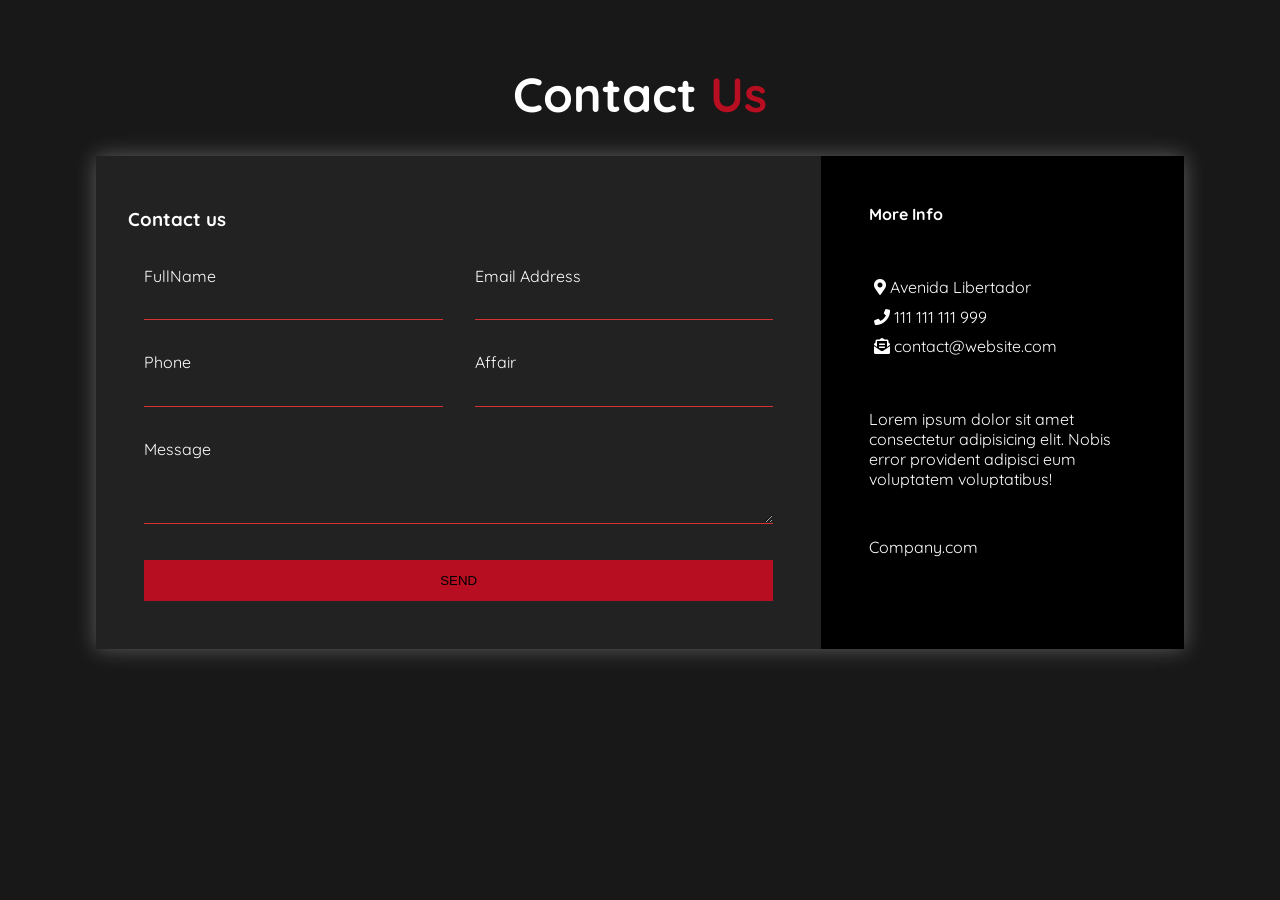
==== index.html @ 53869971 "First commit" ====
<!DOCTYPE html>
<html lang="en">
<head>
    <meta charset="UTF-8">
    <meta name="viewport" content="width=device-width, initial-scale=1.0">
    <title>Document</title>
    <!-- GOOGLE FONTS -->
    <link href="https://fonts.googleapis.com/css?family=Quicksand" rel="stylesheet">
    <!-- FONT AWESOME -->
    <link rel="stylesheet" href="https://use.fontawesome.com/releases/v5.8.1/css/all.css" integrity="sha384-50oBUHEmvpQ+1lW4y57PTFmhCaXp0ML5d60M1M7uH2+nqUivzIebhndOJK28anvf" crossorigin="anonymous">
    <!-- CUSTOM CSS -->
    <link rel="stylesheet" href="style.css">
</head>
<body>

    <div class="content">
        <h1 class="logo">Contact <span>Us</span></h1>

        <div class="contact-wrapper">
            <div class="contact-form">
                <h3>Contact us</h3>
                <form action="">
                    <p>
                        <label for="fullname">FullName</label>
                        <input type="text" name="fullname" id="fullname">
                    </p>
                    <p>
                        <label for="email">Email Address</label>
                        <input type="email" name="email">
                    </p>
                    <p>
                        <label for="phone">Phone</label>
                        <input type="tel" name="phone">
                    </p>
                    <p>
                        <label for="affair">Affair</label>
                        <input type="text" name="affair">
                    </p>
                    <p class="block">
                        <label for="message">Message</label>
                        <textarea name="message" rows="3"></textarea>
                    </p>
                    <p class="block">
                        <button type="submit">
                            Send
                        </button>
                    </p>
                </form>
            </div>
            <div class="contact-info">
                <h4>More Info</h4>
                <ul>
                    <li><i class="fas fa-map-marker-alt" aria-hidden="true"></i> Avenida Libertador</li>
                    <li><i class="fas fa-phone" aria-hidden="true"></i> 111 111 111 999</li>
                    <li><i class="fas fa-envelope-open-text" aria-hidden="true"></i> contact@website.com</li>
                </ul>
                <p>Lorem ipsum dolor sit amet consectetur adipisicing elit. Nobis error provident adipisci eum voluptatem voluptatibus!</p>
                <p>Company.com</p>
            </div>
        </div>

    </div>
    
</body>
</html>
---- style.css ----
* {
    box-sizing: border-box;
}

body {
    background: #181818;
    color: #fff;
    font-family: 'Quicksand', sans-serif;
    padding: 0 1.5em;
}

.content {
    max-width: 1170px;
    margin-left: auto;
    margin-right: auto;
    padding: 1.5em;
}

.logo {
    text-align: center;
    font-size: 3em;
}

.logo span {
    color: #b70e21;
}

.contact-wrapper {
    box-shadow: 0 0 20px 0 rgba(255, 255, 255, 0.3);
}

.contact-wrapper > * {
    padding: 1em;
}

.contact-form {
    background: #222222;
}

.contact-info {
    background: #000;
}

.contact-form form {
    display: grid;
    grid-template-columns: 1fr 1fr;
}

.contact-form form .block {
    grid-column: 1 / 3;
}

.contact-form form p {
    margin: 0;
    padding: 1em;
}

.contact-form form button,
.contact-form form input,
.contact-form form textarea {
    width: 100%;
    padding: .7em;
    border: none;
    background: none;
    outline: 0;
    border-bottom: 1px solid #d63031;
    color: #fff;
}

.contact-form form button {
    background: #b70e21;
    color: #000;
    border: 0;
    text-transform: uppercase;
    padding: 1em;
}

.contact-form form button:hover,
.contact-form form button:focus {
    background: #d63031;
    color: #fff;
    transition: background-color 1s ease-out;
    outline: 0;
}

.contact-info {
    background: #000;
}

.contact-info h4,
.contact-info ul,
.contact-info p {
    text-align: center;
    margin: 0 0 1rem 0;
}

.contact-info ul {
    list-style: none;
    padding: 0;
}

.contact-info ul li {
    padding: .3em;
}

/* LARGE SCREEN */
@media (min-width: 870px) {
    body {
        padding: 0 4rem;
    }

    .contact-wrapper {
        display: grid;
        grid-template-columns: 2fr 1fr;
    }

    .contact-wrapper > * {
        padding: 2rem;
    }

    .contact-info h4,
    .contact-info ul,
    .contact-info p {
        padding: 1rem;
        text-align: left;
    }
}
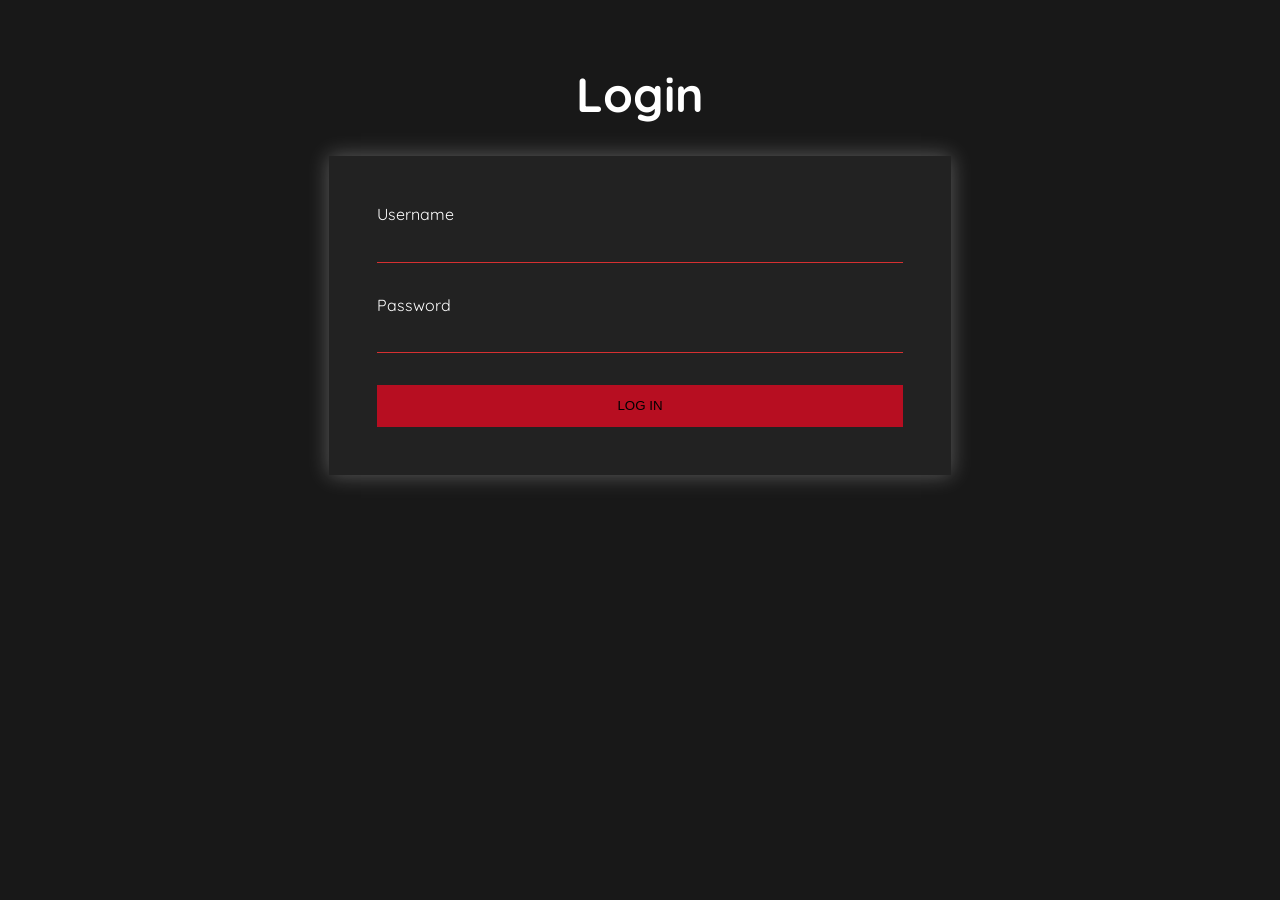
==== commit b479352e: "Login form with HTML and CSS" ====
--- a/index.html
+++ b/index.html
@@ -1,65 +1,42 @@
 <!DOCTYPE html>
 <html lang="en">
+
 <head>
     <meta charset="UTF-8">
     <meta name="viewport" content="width=device-width, initial-scale=1.0">
-    <title>Document</title>
+    <title>Login</title>
     <!-- GOOGLE FONTS -->
     <link href="https://fonts.googleapis.com/css?family=Quicksand" rel="stylesheet">
     <!-- FONT AWESOME -->
-    <link rel="stylesheet" href="https://use.fontawesome.com/releases/v5.8.1/css/all.css" integrity="sha384-50oBUHEmvpQ+1lW4y57PTFmhCaXp0ML5d60M1M7uH2+nqUivzIebhndOJK28anvf" crossorigin="anonymous">
+    <link rel="stylesheet" href="https://use.fontawesome.com/releases/v5.8.1/css/all.css"
+        integrity="sha384-50oBUHEmvpQ+1lW4y57PTFmhCaXp0ML5d60M1M7uH2+nqUivzIebhndOJK28anvf" crossorigin="anonymous">
     <!-- CUSTOM CSS -->
     <link rel="stylesheet" href="style.css">
 </head>
+
 <body>
+    <div class="content">
+        <h1 class="logo">Login</h1>
 
-    <div class="content">
-        <h1 class="logo">Contact <span>Us</span></h1>
+        <div class="login-form">
+            <form action="">
+                <p>
+                    <label for="username">Username</label>
+                    <input type="text" name="username" id="username">
+                </p>
+                <p>
+                    <label for="password">Password</label>
+                    <input type="password" name="password" id="password">
+                </p>
+                <p class="block">
+                    <button type="submit">
+                        Log In
+                    </button>
+                </p>
+            </form>
+        </div>
+    </div>
 
-        <div class="contact-wrapper">
-            <div class="contact-form">
-                <h3>Contact us</h3>
-                <form action="">
-                    <p>
-                        <label for="fullname">FullName</label>
-                        <input type="text" name="fullname" id="fullname">
-                    </p>
-                    <p>
-                        <label for="email">Email Address</label>
-                        <input type="email" name="email">
-                    </p>
-                    <p>
-                        <label for="phone">Phone</label>
-                        <input type="tel" name="phone">
-                    </p>
-                    <p>
-                        <label for="affair">Affair</label>
-                        <input type="text" name="affair">
-                    </p>
-                    <p class="block">
-                        <label for="message">Message</label>
-                        <textarea name="message" rows="3"></textarea>
-                    </p>
-                    <p class="block">
-                        <button type="submit">
-                            Send
-                        </button>
-                    </p>
-                </form>
-            </div>
-            <div class="contact-info">
-                <h4>More Info</h4>
-                <ul>
-                    <li><i class="fas fa-map-marker-alt" aria-hidden="true"></i> Avenida Libertador</li>
-                    <li><i class="fas fa-phone" aria-hidden="true"></i> 111 111 111 999</li>
-                    <li><i class="fas fa-envelope-open-text" aria-hidden="true"></i> contact@website.com</li>
-                </ul>
-                <p>Lorem ipsum dolor sit amet consectetur adipisicing elit. Nobis error provident adipisci eum voluptatem voluptatibus!</p>
-                <p>Company.com</p>
-            </div>
-        </div>
+</body>
 
-    </div>
-    
-</body>
 </html>
--- a/style.css
+++ b/style.css
@@ -3,14 +3,14 @@
 }
 
 body {
-    background: #181818;
+    background-color: #181818;
     color: #fff;
     font-family: 'Quicksand', sans-serif;
-    padding: 0 1.5em;
+    padding: 0 1.5rem;
 }
 
 .content {
-    max-width: 1170px;
+    max-width: 670px;
     margin-left: auto;
     margin-right: auto;
     padding: 1.5em;
@@ -21,107 +21,62 @@
     font-size: 3em;
 }
 
-.logo span {
-    color: #b70e21;
-}
-
-.contact-wrapper {
+.login-form {
+    margin-top: 2em;
+    background-color: #222222;
+    padding: 2em;
     box-shadow: 0 0 20px 0 rgba(255, 255, 255, 0.3);
 }
 
-.contact-wrapper > * {
-    padding: 1em;
+.login-form form {
+    display: grid;
+    grid-template-columns: 1fr;
 }
 
-.contact-form {
-    background: #222222;
-}
-
-.contact-info {
-    background: #000;
-}
-
-.contact-form form {
-    display: grid;
-    grid-template-columns: 1fr 1fr;
-}
-
-.contact-form form .block {
-    grid-column: 1 / 3;
-}
-
-.contact-form form p {
+.login-form form p {
     margin: 0;
     padding: 1em;
 }
 
-.contact-form form button,
-.contact-form form input,
-.contact-form form textarea {
+.login-form form button,
+.login-form form input {
     width: 100%;
-    padding: .7em;
+    padding: .7rem;
     border: none;
     background: none;
     outline: 0;
-    border-bottom: 1px solid #d63031;
+    border-bottom: 1px solid #D63031;
     color: #fff;
 }
 
-.contact-form form button {
-    background: #b70e21;
+.login-form form button {
+    background-color: #b70e21;
     color: #000;
     border: 0;
     text-transform: uppercase;
     padding: 1em;
 }
 
-.contact-form form button:hover,
-.contact-form form button:focus {
-    background: #d63031;
+.login-form form button:hover,
+.login-form form button:focus {
+    background-color: #d63031;
     color: #fff;
     transition: background-color 1s ease-out;
     outline: 0;
 }
 
-.contact-info {
-    background: #000;
-}
-
-.contact-info h4,
-.contact-info ul,
-.contact-info p {
-    text-align: center;
-    margin: 0 0 1rem 0;
-}
-
-.contact-info ul {
-    list-style: none;
-    padding: 0;
-}
-
-.contact-info ul li {
-    padding: .3em;
-}
-
-/* LARGE SCREEN */
-@media (min-width: 870px) {
-    body {
-        padding: 0 4rem;
+/* SMALL SCREEN */
+@media (max-width: 500px) {
+    .login-form form {
+        display: grid;
+        grid-template-columns: 1fr;
     }
 
-    .contact-wrapper {
-        display: grid;
-        grid-template-columns: 2fr 1fr;
+    .content {
+        width: 300px;
     }
 
-    .contact-wrapper > * {
-        padding: 2rem;
+    body {
+        padding: 0;
     }
-
-    .contact-info h4,
-    .contact-info ul,
-    .contact-info p {
-        padding: 1rem;
-        text-align: left;
-    }
-}
+}
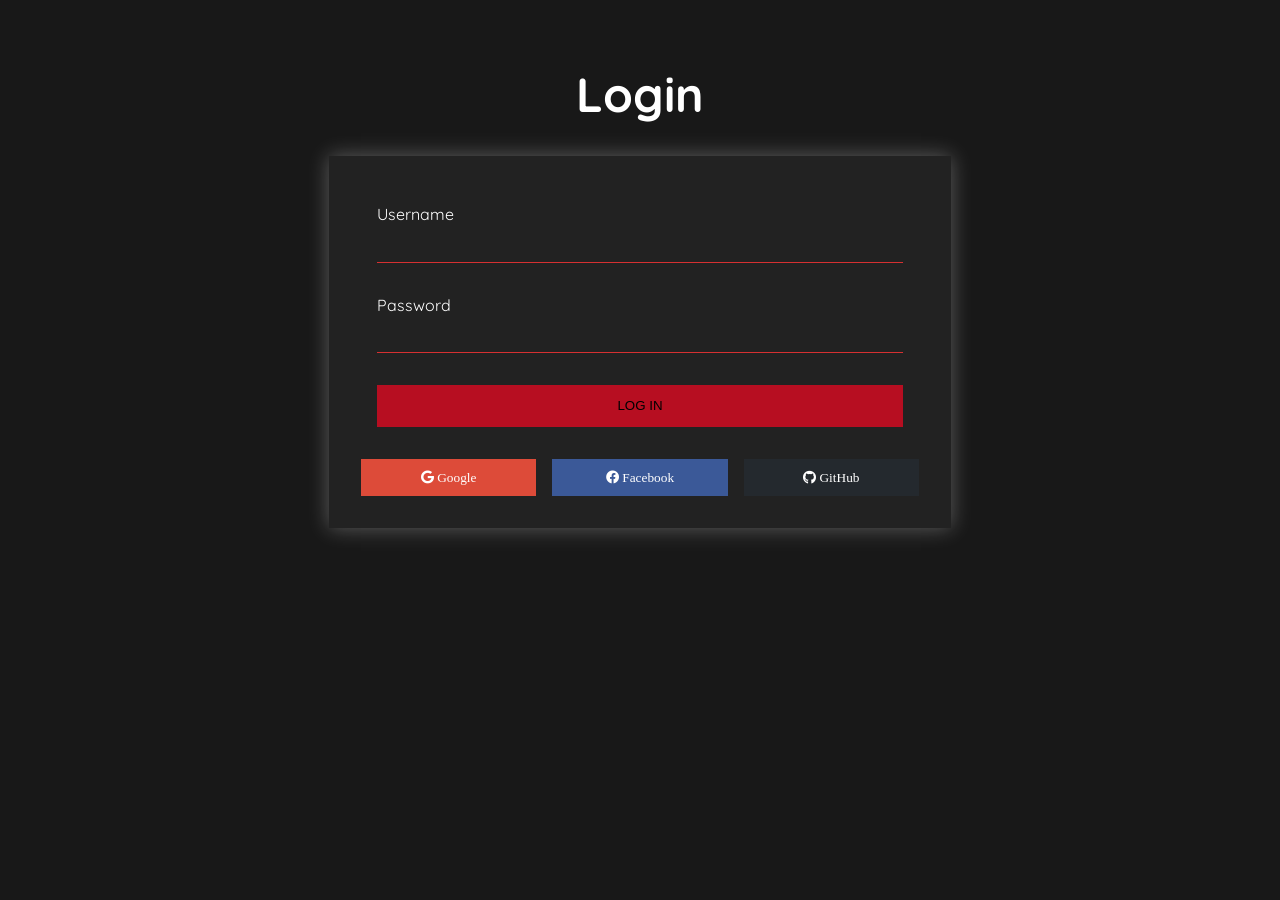
==== commit 579f0a4d: "Buttons were added to log in with Google or Facebook or GitHub." ====
--- a/index.html
+++ b/index.html
@@ -34,6 +34,18 @@
                     </button>
                 </p>
             </form>
+
+            <div class="social-login">
+                <button class="google-login" title="Log in with Google">
+                    <i class="fab fa-google"> Google</i>
+                </button>
+                <button class="facebook-login" title="Log in with Facebook">
+                    <i class="fab fa-facebook"> Facebook</i>
+                </button>
+                <button class="github-login" title="Log in with GitHub">
+                    <i class="fab fa-github"> GitHub</i>
+                </button>
+            </div>
         </div>
     </div>
 
--- a/style.css
+++ b/style.css
@@ -65,6 +65,40 @@
     outline: 0;
 }
 
+.social-login {
+    margin-top: 1em;
+    display: grid;
+    grid-template-columns: repeat(3, 1fr);
+    grid-gap: 1em;
+}
+
+.social-login button {
+    border: none;
+    /* background: none; */
+    outline: none;
+    color: #fff;
+    padding: 0.7rem;
+    /* border-bottom: 1px solid #d63031; */
+    cursor: pointer;
+}
+
+.social-login button:hover {
+    background-color: rgba(255, 255, 255, 0.1);
+    transition: background-color 0.3s ease-in-out;
+}
+
+.google-login {
+    background-color: #dd4b39;
+}
+
+.facebook-login {
+    background-color: #3b5998;
+}
+
+.github-login {
+    background-color: #24292e;
+}
+
 /* SMALL SCREEN */
 @media (max-width: 500px) {
     .login-form form {
@@ -79,4 +113,8 @@
     body {
         padding: 0;
     }
+
+    .social-login {
+        grid-template-columns: repeat(1, 1fr);
+    }
 }
